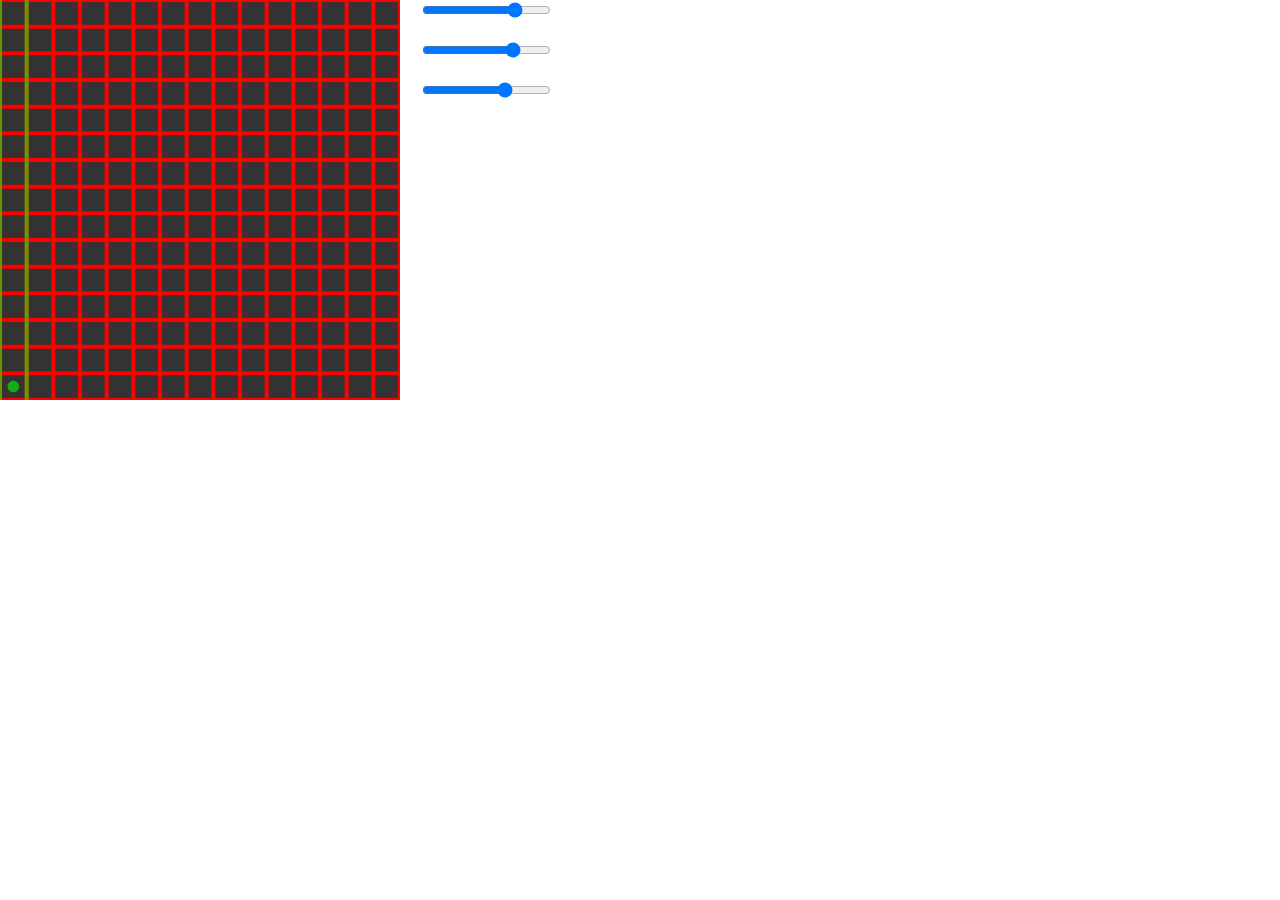
==== connect-4/index.html @ bc390dc3 "added source" ====
<!DOCTYPE html>
<html lang="en">
  <head>
    <reference path="p5.d.ts" />
    <meta charset="utf-8" />
    <meta name="viewport" content="width=device-width, initial-scale=1.0">

    <title>Sketch</title>

    <link rel="stylesheet" type="text/css" href="style.css">

    <script src="libraries/p5.min.js"></script>
    <script src="libraries/p5.sound.min.js"></script>
  </head>

  <body>
    <script src="sketch.js"></script>
    
  </body>
</html>
---- connect-4/style.css ----
html, body {
  margin: 0;
  padding: 0;
}

canvas {
  display: block;
}

p {
  padding: 0%;
  margin: 0%;
  font-size: 100px;
  font-family: Impact, Haettenschweiler, 'Arial Narrow Bold', sans-serif;
}
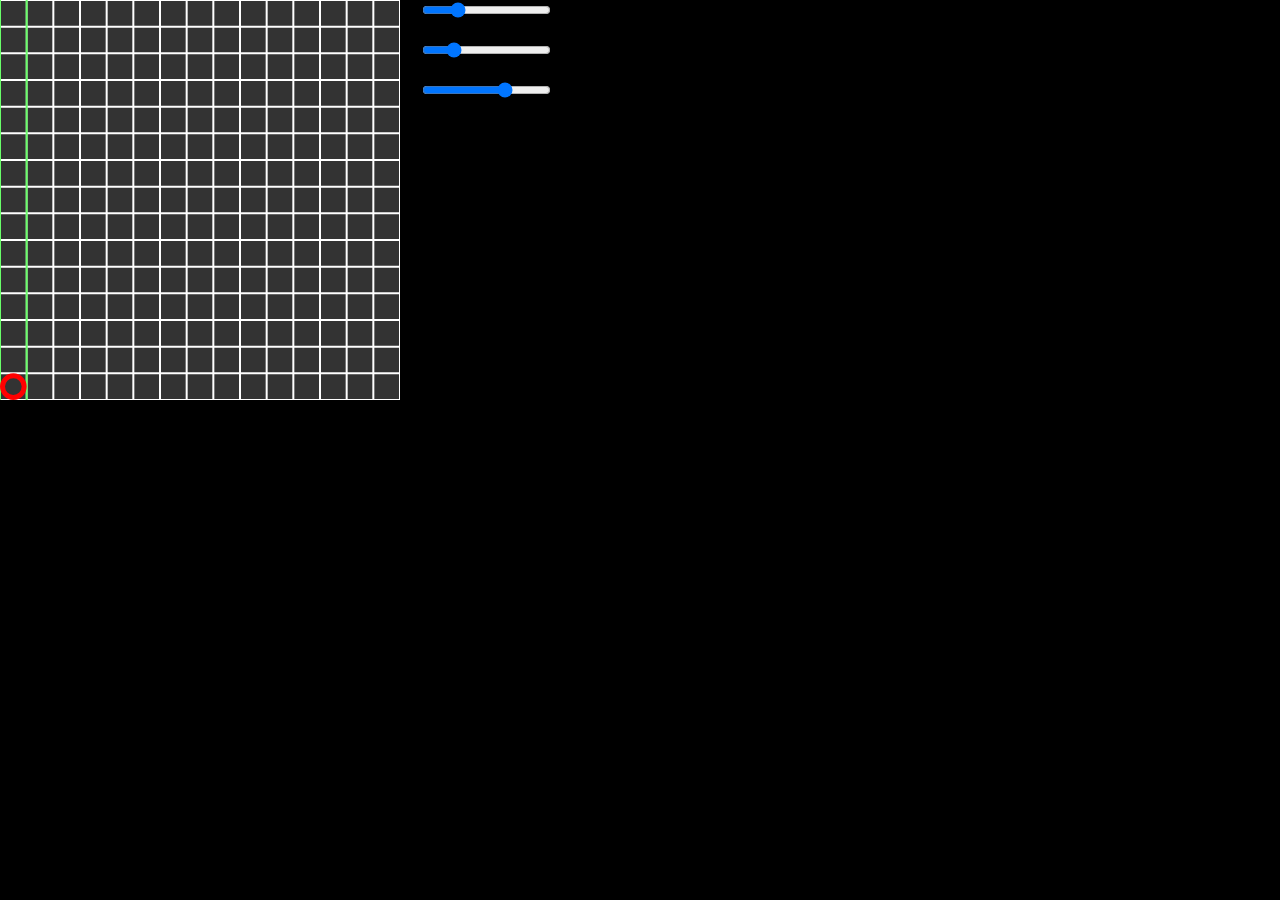
==== commit 401b7335: "added new background color" ====
--- a/connect-4/index.html
+++ b/connect-4/index.html
@@ -13,7 +13,7 @@
     <script src="libraries/p5.sound.min.js"></script>
   </head>
 
-  <body>
+  <body style="background-color: black;">
     <script src="sketch.js"></script>
     
   </body>
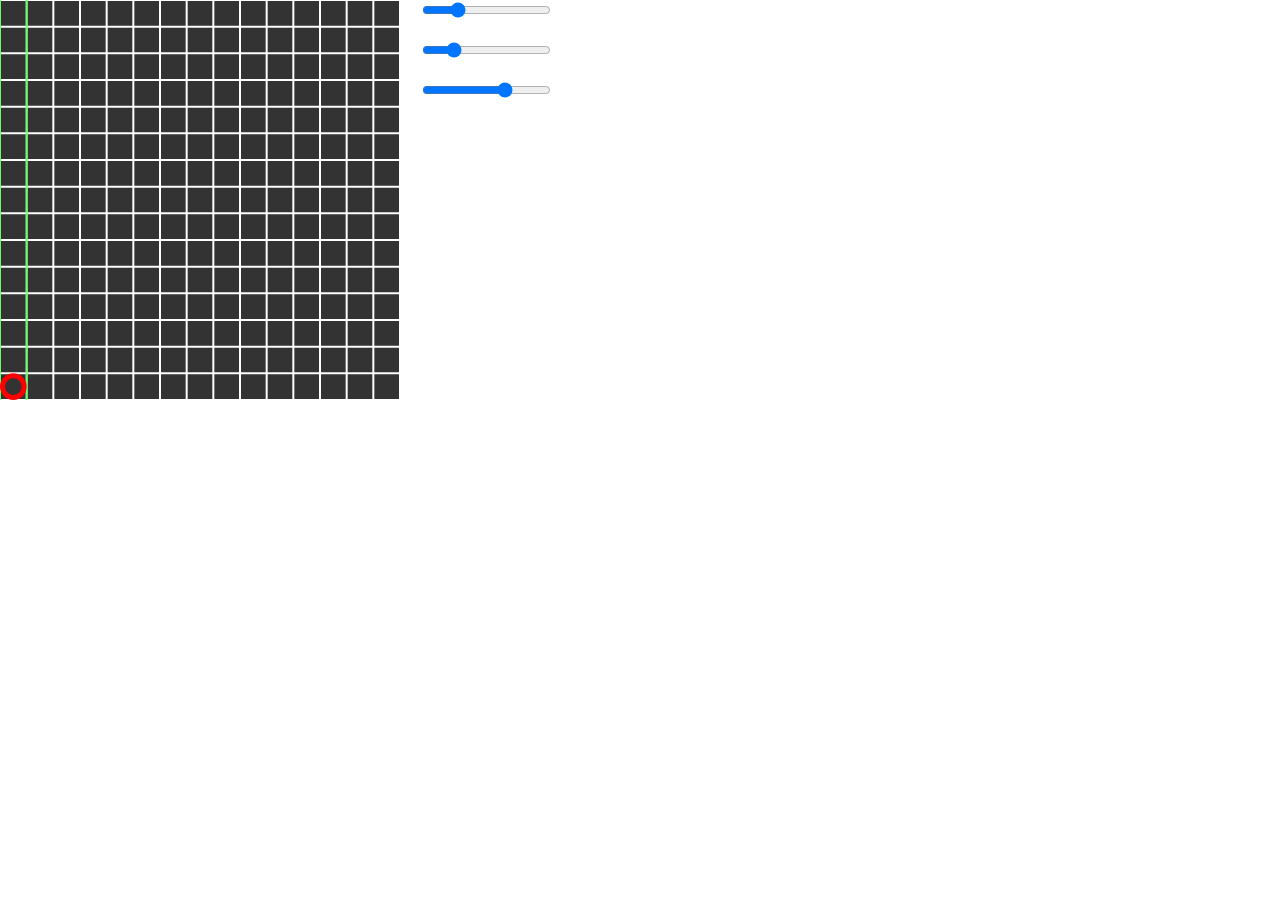
==== commit 84d632cd: "fix" ====
--- a/connect-4/index.html
+++ b/connect-4/index.html
@@ -13,7 +13,7 @@
     <script src="libraries/p5.sound.min.js"></script>
   </head>
 
-  <body style="background-color: black;">
+  <body>
     <script src="sketch.js"></script>
     
   </body>
